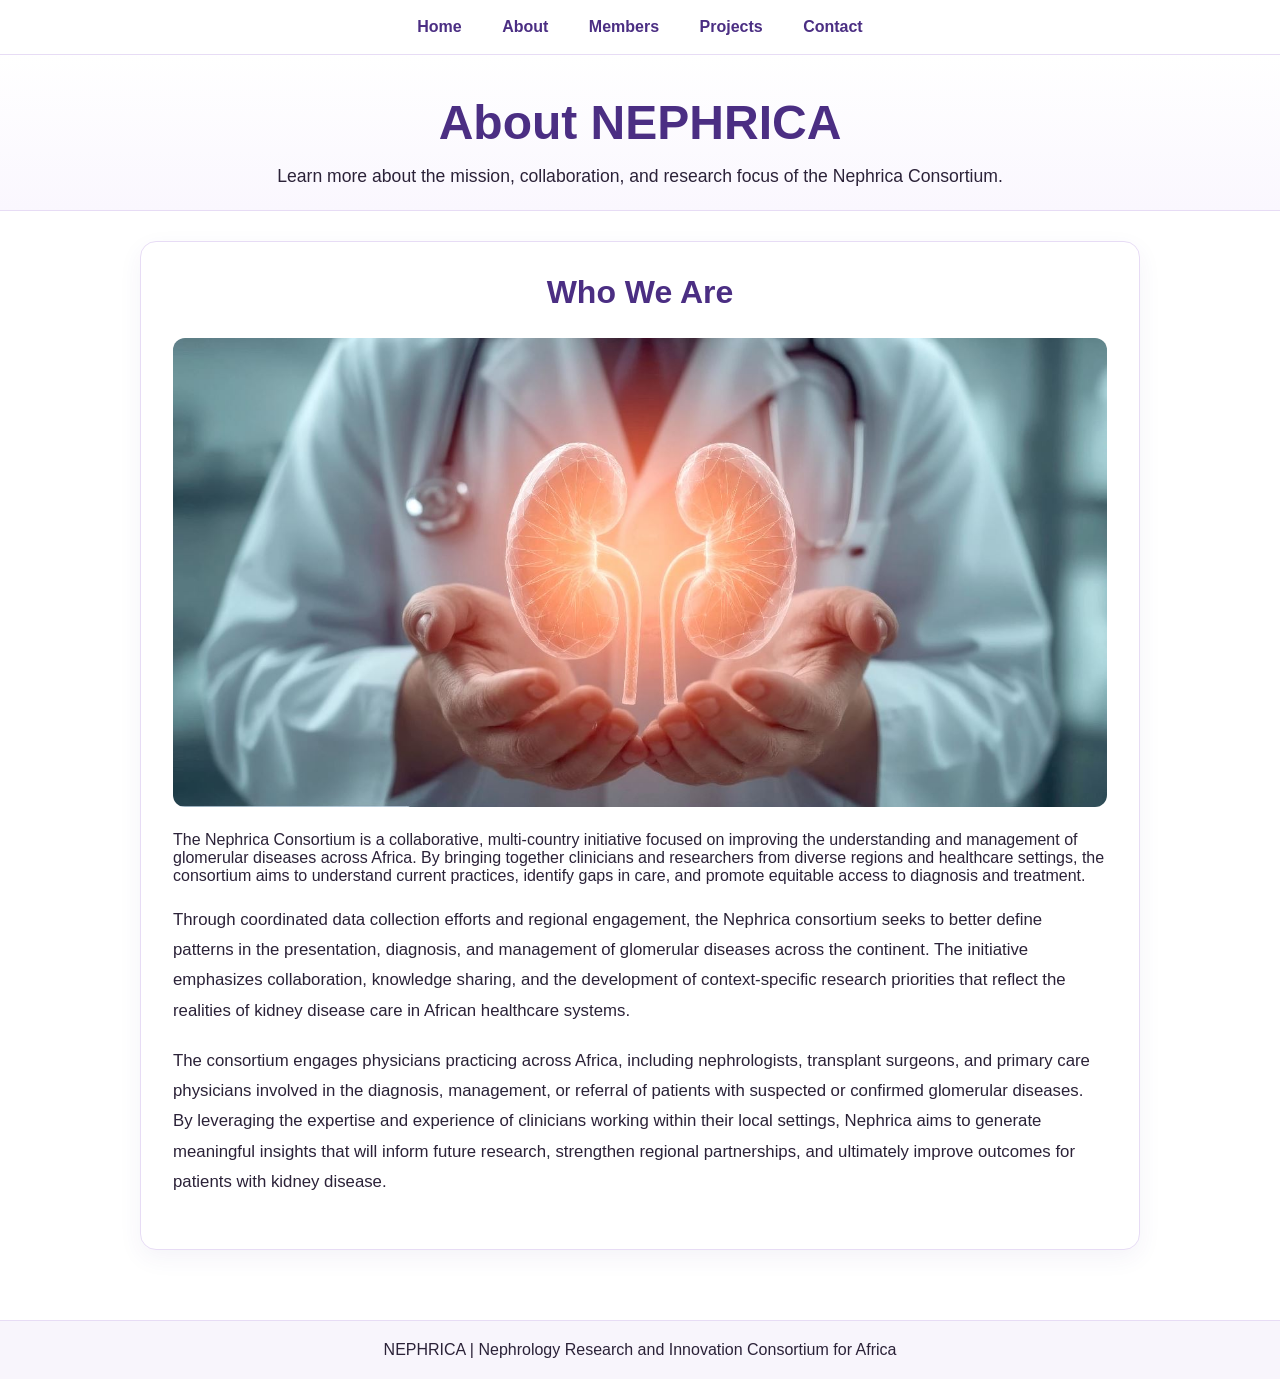
==== about.html @ 4f5b0bb7 "Update about.html" ====
<!DOCTYPE html>
<html lang="en">
<head>
  <meta charset="UTF-8">
  <meta name="viewport" content="width=device-width, initial-scale=1.0">
  <title>About | NEPHRICA</title>

  <style>
    :root {
      --deep-purple: #4b2e83;
      --mid-purple: #6d4db3;
      --light-purple: #efe8fb;
      --soft-purple: #f8f5fc;
      --text-dark: #2b2238;
      --border: #e7dcf5;
    }

    body {
      margin: 0;
      font-family: Arial, sans-serif;
      background: white;
      color: var(--text-dark);
      opacity: 0;
      transform: translateY(10px);
      animation: pageFade 0.8s ease forwards;
    }

    @keyframes pageFade {
      to {
        opacity: 1;
        transform: translateY(0);
      }
    }

    nav {
      background: white;
      border-bottom: 1px solid var(--border);
      padding: 18px;
      text-align: center;
    }

    nav a {
      color: var(--deep-purple);
      text-decoration: none;
      margin: 0 18px;
      font-weight: bold;
      transition: color 0.25s ease;
    }

    nav a:hover {
      color: var(--mid-purple);
    }

    .hero {
      text-align: center;
      padding: 40px 20px 20px;
      background: linear-gradient(180deg, #ffffff 0%, #faf7fe 100%);
      border-bottom: 1px solid var(--border);
    }

    .hero h1 {
      margin: 0;
      color: var(--deep-purple);
      font-size: 3rem;
    }

    .hero p {
      margin: 12px auto 0;
      max-width: 900px;
      font-size: 1.1rem;
      line-height: 1.6;
    }

    .content {
      max-width: 1000px;
      margin: 30px auto;
      padding: 0 20px 40px;
    }

    .content-card {
      background: white;
      border: 1px solid var(--border);
      border-radius: 16px;
      padding: 32px;
      box-shadow: 0 8px 24px rgba(75, 46, 131, 0.06);
    }

    .content-card h2 {
      color: var(--deep-purple);
      margin-top: 0;
      font-size: 2rem;
      text-align: center;
    }

    .content-card p {
      font-size: 1.05rem;
      line-height: 1.8;
      margin-bottom: 20px;
    }

    footer {
      margin-top: 30px;
      padding: 20px;
      text-align: center;
      background: var(--soft-purple);
      border-top: 1px solid var(--border);
    }

    @media (max-width: 768px) {
      nav a {
        display: inline-block;
        margin: 8px 10px;
      }

      .hero h1 {
        font-size: 2.2rem;
      }

      .content-card {
        padding: 24px;
      }

      .content-card h2 {
        font-size: 1.6rem;
      }
    }
  </style>
</head>
<body>

  <nav>
    <a href="index.html">Home</a>
    <a href="about.html">About</a>
    <a href="members.html">Members</a>
    <a href="projects.html">Projects</a>
    <a href="contact.html">Contact</a>
  </nav>

  <section class="hero">
    <h1>About NEPHRICA</h1>
    <p>
      Learn more about the mission, collaboration, and research focus of the Nephrica Consortium.
    </p>
  </section>

  <div class="content">
    <div class="content-card">
      <h2>Who We Are</h2>

      <!-- ADDED IMAGE (kidney.jpg) -->
      <img src="./images/kidney.JPG" style="width:100%; height:auto; border-radius:12px; margin-bottom:20px;">
        The Nephrica Consortium is a collaborative, multi-country initiative focused on improving the understanding and management of glomerular diseases across Africa. By bringing together clinicians and researchers from diverse regions and healthcare settings, the consortium aims to understand current practices, identify gaps in care, and promote equitable access to diagnosis and treatment.
      </p>

      <p>
        Through coordinated data collection efforts and regional engagement, the Nephrica consortium seeks to better define patterns in the presentation, diagnosis, and management of glomerular diseases across the continent. The initiative emphasizes collaboration, knowledge sharing, and the development of context-specific research priorities that reflect the realities of kidney disease care in African healthcare systems.
      </p>

      <p>
        The consortium engages physicians practicing across Africa, including nephrologists, transplant surgeons, and primary care physicians involved in the diagnosis, management, or referral of patients with suspected or confirmed glomerular diseases. By leveraging the expertise and experience of clinicians working within their local settings, Nephrica aims to generate meaningful insights that will inform future research, strengthen regional partnerships, and ultimately improve outcomes for patients with kidney disease.
      </p>
    </div>
  </div>

  <footer>
    NEPHRICA | Nephrology Research and Innovation Consortium for Africa
  </footer>

</body>
</html>
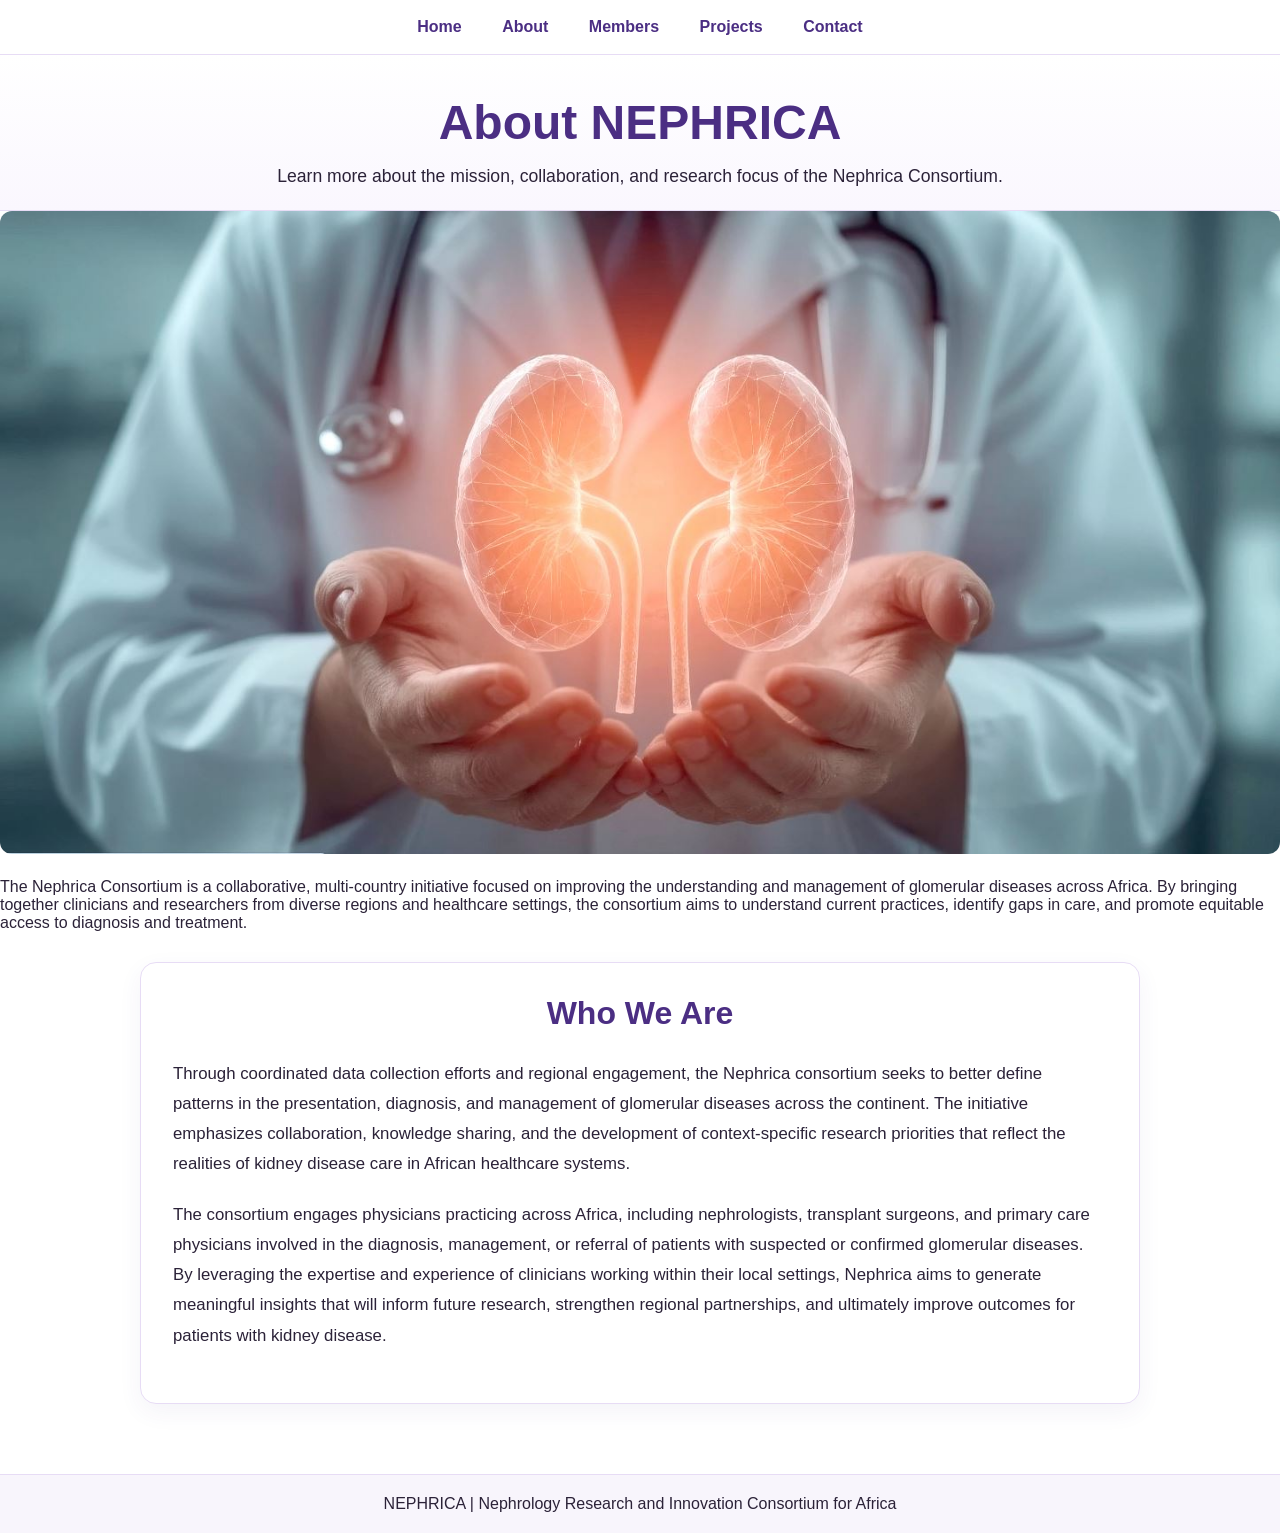
==== commit 0246a709: "Update about.html" ====
--- a/about.html
+++ b/about.html
@@ -142,15 +142,15 @@
       Learn more about the mission, collaboration, and research focus of the Nephrica Consortium.
     </p>
   </section>
-
+   <!-- ADDED IMAGE (kidney.jpg) -->
+      <img src="./images/kidney.JPG" style="width:100%; height:auto; border-radius:12px; margin-bottom:20px;">
+        The Nephrica Consortium is a collaborative, multi-country initiative focused on improving the understanding and management of glomerular diseases across Africa. By bringing together clinicians and researchers from diverse regions and healthcare settings, the consortium aims to understand current practices, identify gaps in care, and promote equitable access to diagnosis and treatment.
+      </p>
+  
   <div class="content">
     <div class="content-card">
       <h2>Who We Are</h2>
 
-      <!-- ADDED IMAGE (kidney.jpg) -->
-      <img src="./images/kidney.JPG" style="width:100%; height:auto; border-radius:12px; margin-bottom:20px;">
-        The Nephrica Consortium is a collaborative, multi-country initiative focused on improving the understanding and management of glomerular diseases across Africa. By bringing together clinicians and researchers from diverse regions and healthcare settings, the consortium aims to understand current practices, identify gaps in care, and promote equitable access to diagnosis and treatment.
-      </p>
 
       <p>
         Through coordinated data collection efforts and regional engagement, the Nephrica consortium seeks to better define patterns in the presentation, diagnosis, and management of glomerular diseases across the continent. The initiative emphasizes collaboration, knowledge sharing, and the development of context-specific research priorities that reflect the realities of kidney disease care in African healthcare systems.
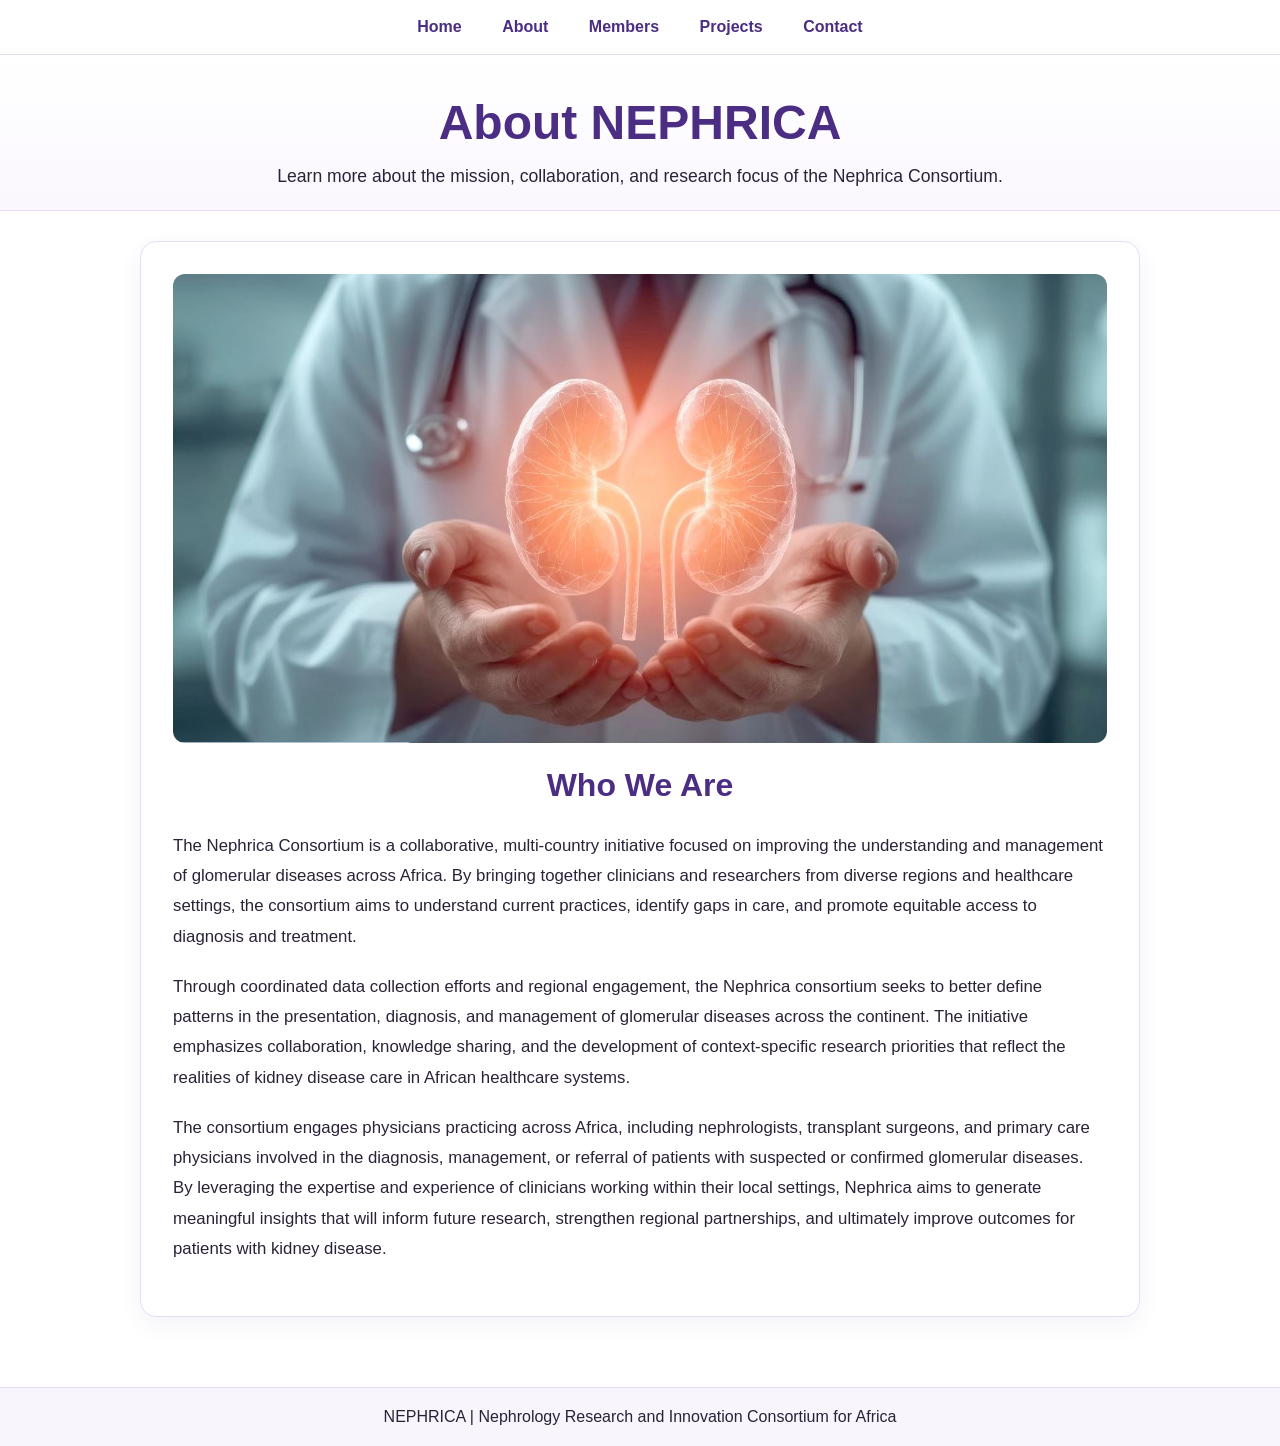
==== commit dd020ce9: "Update about.html" ====
--- a/about.html
+++ b/about.html
@@ -142,15 +142,19 @@
       Learn more about the mission, collaboration, and research focus of the Nephrica Consortium.
     </p>
   </section>
-   <!-- ADDED IMAGE (kidney.jpg) -->
+
+  <div class="content">
+    <div class="content-card">
+
+      <!-- IMAGE FIRST -->
       <img src="./images/kidney.JPG" style="width:100%; height:auto; border-radius:12px; margin-bottom:20px;">
+
+      <!-- HEADING MOVED BELOW IMAGE -->
+      <h2>Who We Are</h2>
+
+      <p>
         The Nephrica Consortium is a collaborative, multi-country initiative focused on improving the understanding and management of glomerular diseases across Africa. By bringing together clinicians and researchers from diverse regions and healthcare settings, the consortium aims to understand current practices, identify gaps in care, and promote equitable access to diagnosis and treatment.
       </p>
-  
-  <div class="content">
-    <div class="content-card">
-      <h2>Who We Are</h2>
-
 
       <p>
         Through coordinated data collection efforts and regional engagement, the Nephrica consortium seeks to better define patterns in the presentation, diagnosis, and management of glomerular diseases across the continent. The initiative emphasizes collaboration, knowledge sharing, and the development of context-specific research priorities that reflect the realities of kidney disease care in African healthcare systems.
@@ -159,6 +163,7 @@
       <p>
         The consortium engages physicians practicing across Africa, including nephrologists, transplant surgeons, and primary care physicians involved in the diagnosis, management, or referral of patients with suspected or confirmed glomerular diseases. By leveraging the expertise and experience of clinicians working within their local settings, Nephrica aims to generate meaningful insights that will inform future research, strengthen regional partnerships, and ultimately improve outcomes for patients with kidney disease.
       </p>
+
     </div>
   </div>
 
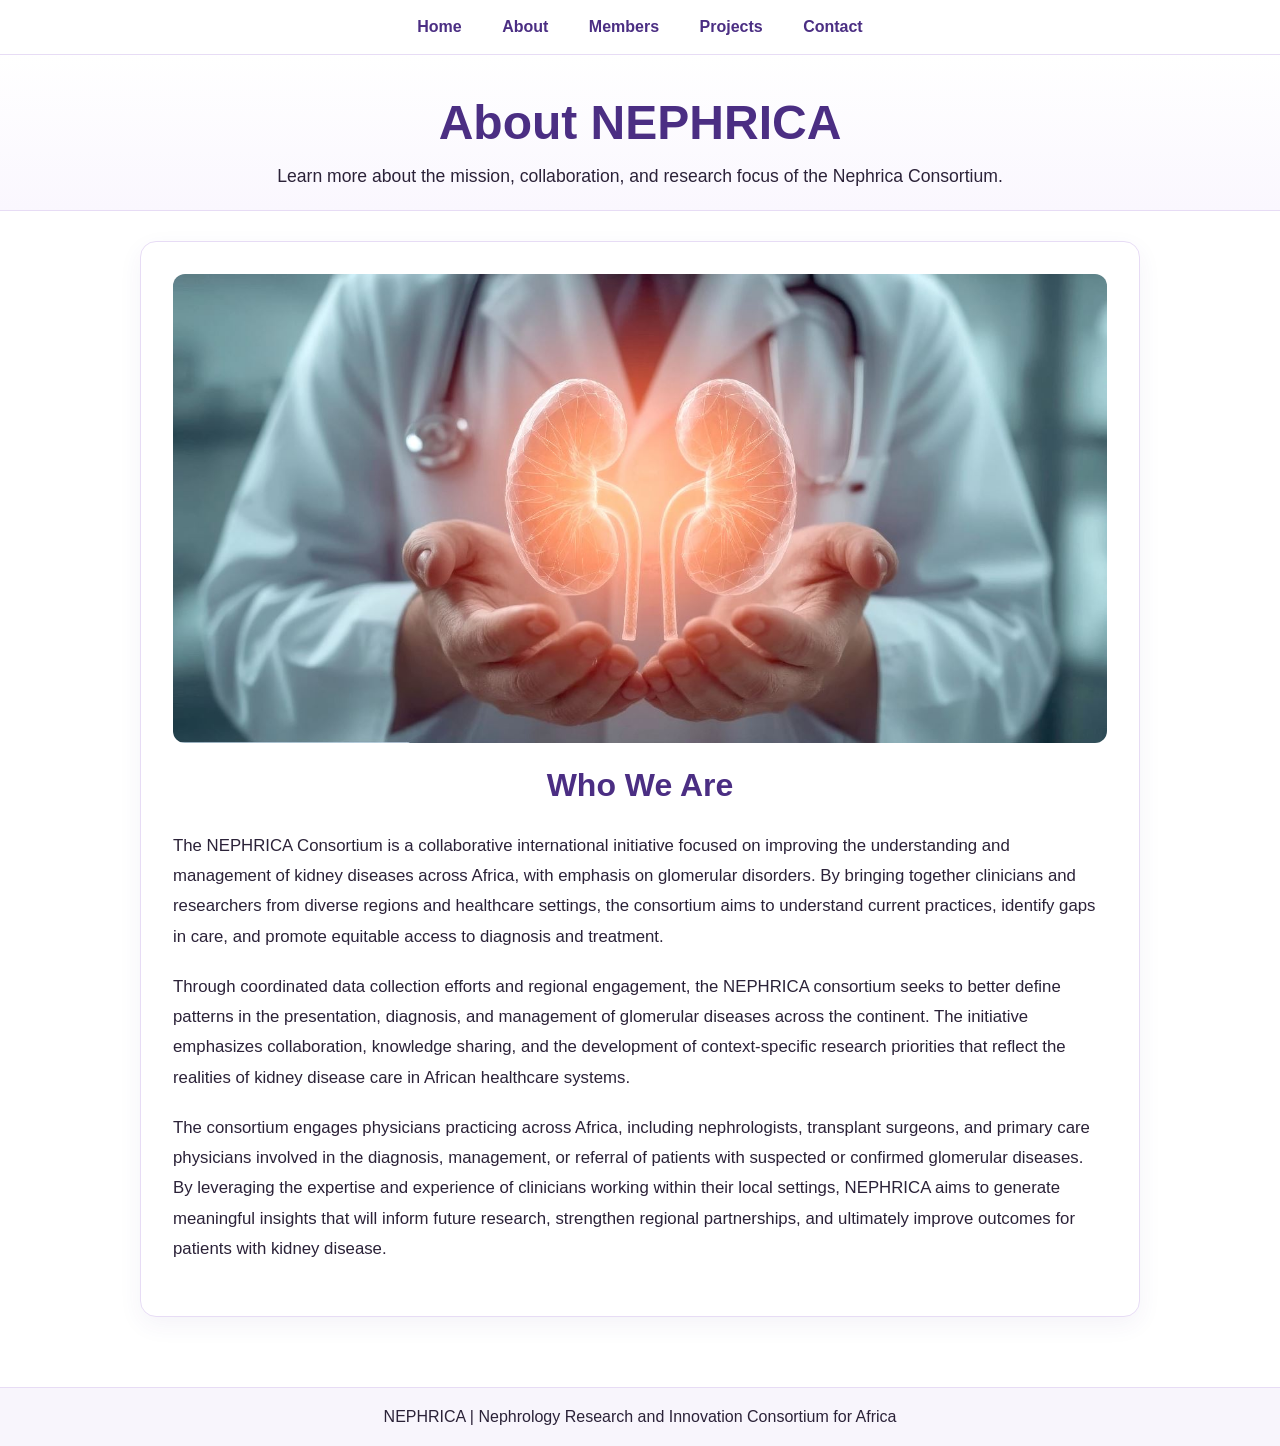
==== commit 08cc0165: "Update about.html" ====
--- a/about.html
+++ b/about.html
@@ -153,15 +153,15 @@
       <h2>Who We Are</h2>
 
       <p>
-        The Nephrica Consortium is a collaborative, multi-country initiative focused on improving the understanding and management of glomerular diseases across Africa. By bringing together clinicians and researchers from diverse regions and healthcare settings, the consortium aims to understand current practices, identify gaps in care, and promote equitable access to diagnosis and treatment.
+        The NEPHRICA Consortium is a collaborative international initiative focused on improving the understanding and management of kidney diseases across Africa, with emphasis on glomerular disorders. By bringing together clinicians and researchers from diverse regions and healthcare settings, the consortium aims to understand current practices, identify gaps in care, and promote equitable access to diagnosis and treatment.
       </p>
 
       <p>
-        Through coordinated data collection efforts and regional engagement, the Nephrica consortium seeks to better define patterns in the presentation, diagnosis, and management of glomerular diseases across the continent. The initiative emphasizes collaboration, knowledge sharing, and the development of context-specific research priorities that reflect the realities of kidney disease care in African healthcare systems.
+       Through coordinated data collection efforts and regional engagement, the NEPHRICA consortium seeks to better define patterns in the presentation, diagnosis, and management of glomerular diseases across the continent. The initiative emphasizes collaboration, knowledge sharing, and the development of context-specific research priorities that reflect the realities of kidney disease care in African healthcare systems.
       </p>
 
       <p>
-        The consortium engages physicians practicing across Africa, including nephrologists, transplant surgeons, and primary care physicians involved in the diagnosis, management, or referral of patients with suspected or confirmed glomerular diseases. By leveraging the expertise and experience of clinicians working within their local settings, Nephrica aims to generate meaningful insights that will inform future research, strengthen regional partnerships, and ultimately improve outcomes for patients with kidney disease.
+        The consortium engages physicians practicing across Africa, including nephrologists, transplant surgeons, and primary care physicians involved in the diagnosis, management, or referral of patients with suspected or confirmed glomerular diseases. By leveraging the expertise and experience of clinicians working within their local settings, NEPHRICA aims to generate meaningful insights that will inform future research, strengthen regional partnerships, and ultimately improve outcomes for patients with kidney disease.
       </p>
 
     </div>
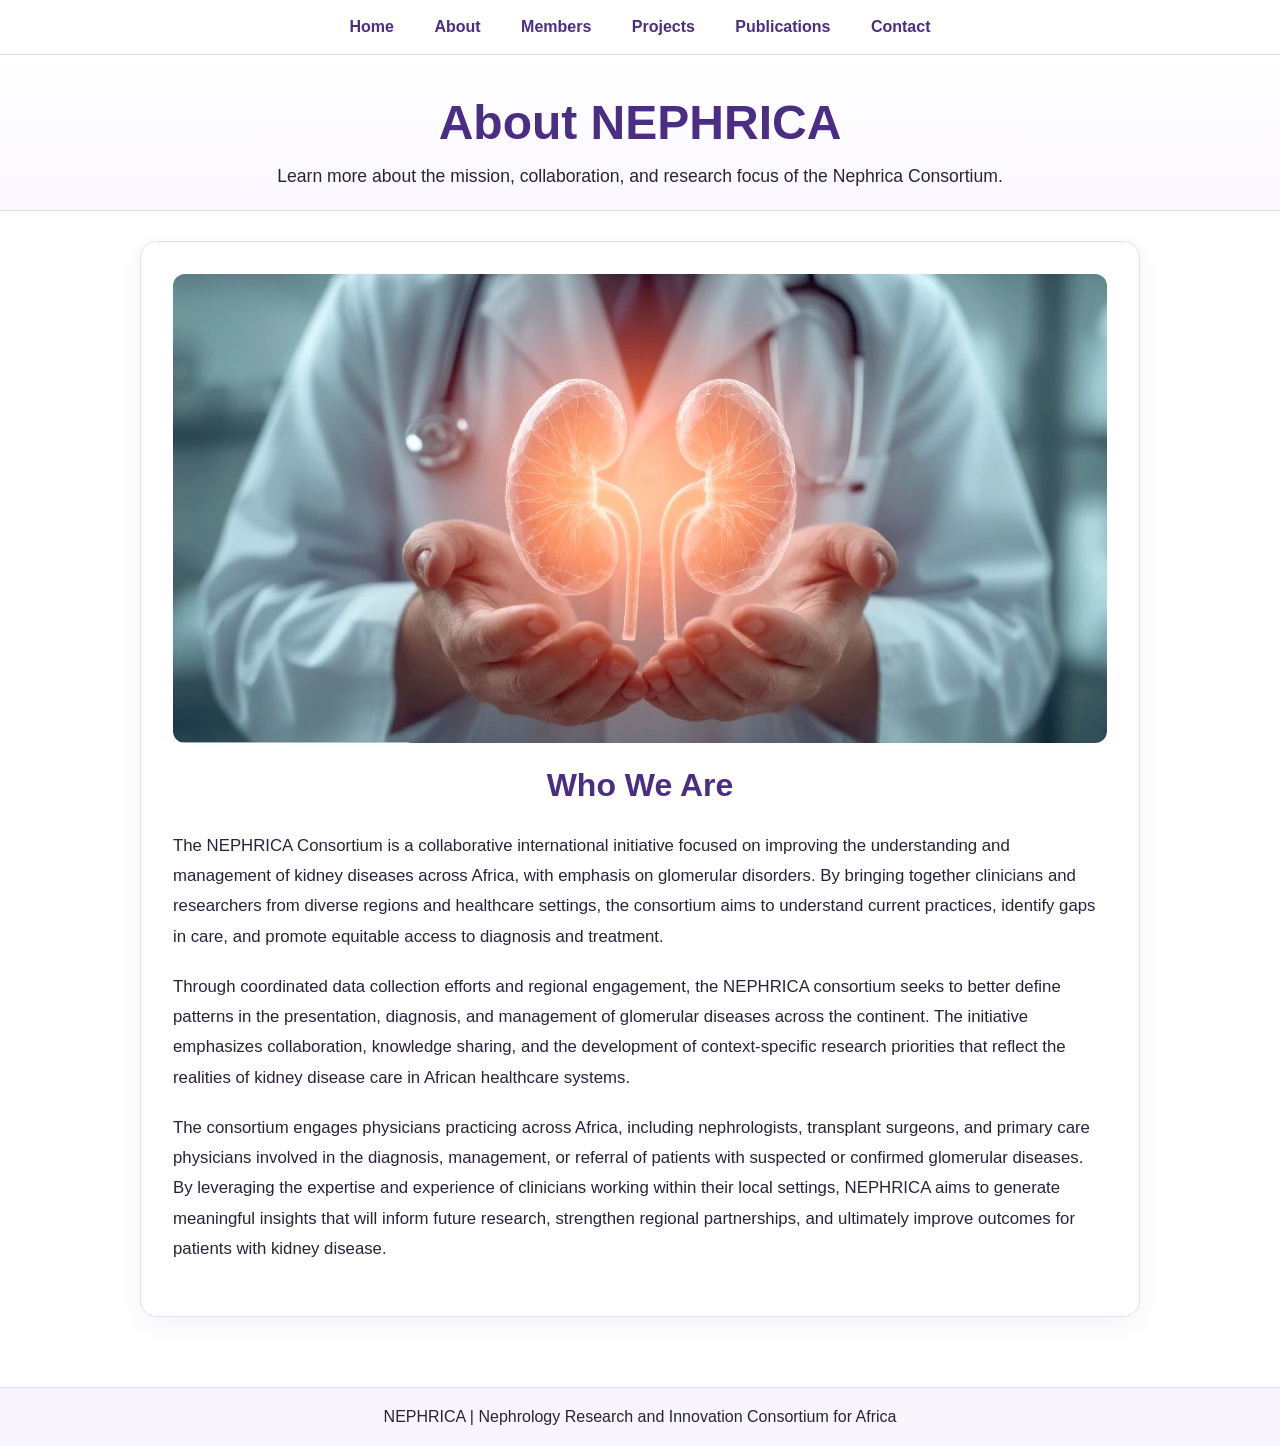
==== commit 79cfe715: "Update about.html" ====
--- a/about.html
+++ b/about.html
@@ -133,6 +133,7 @@
     <a href="about.html">About</a>
     <a href="members.html">Members</a>
     <a href="projects.html">Projects</a>
+     <a href="Publications.html">Publications</a>
     <a href="contact.html">Contact</a>
   </nav>
 
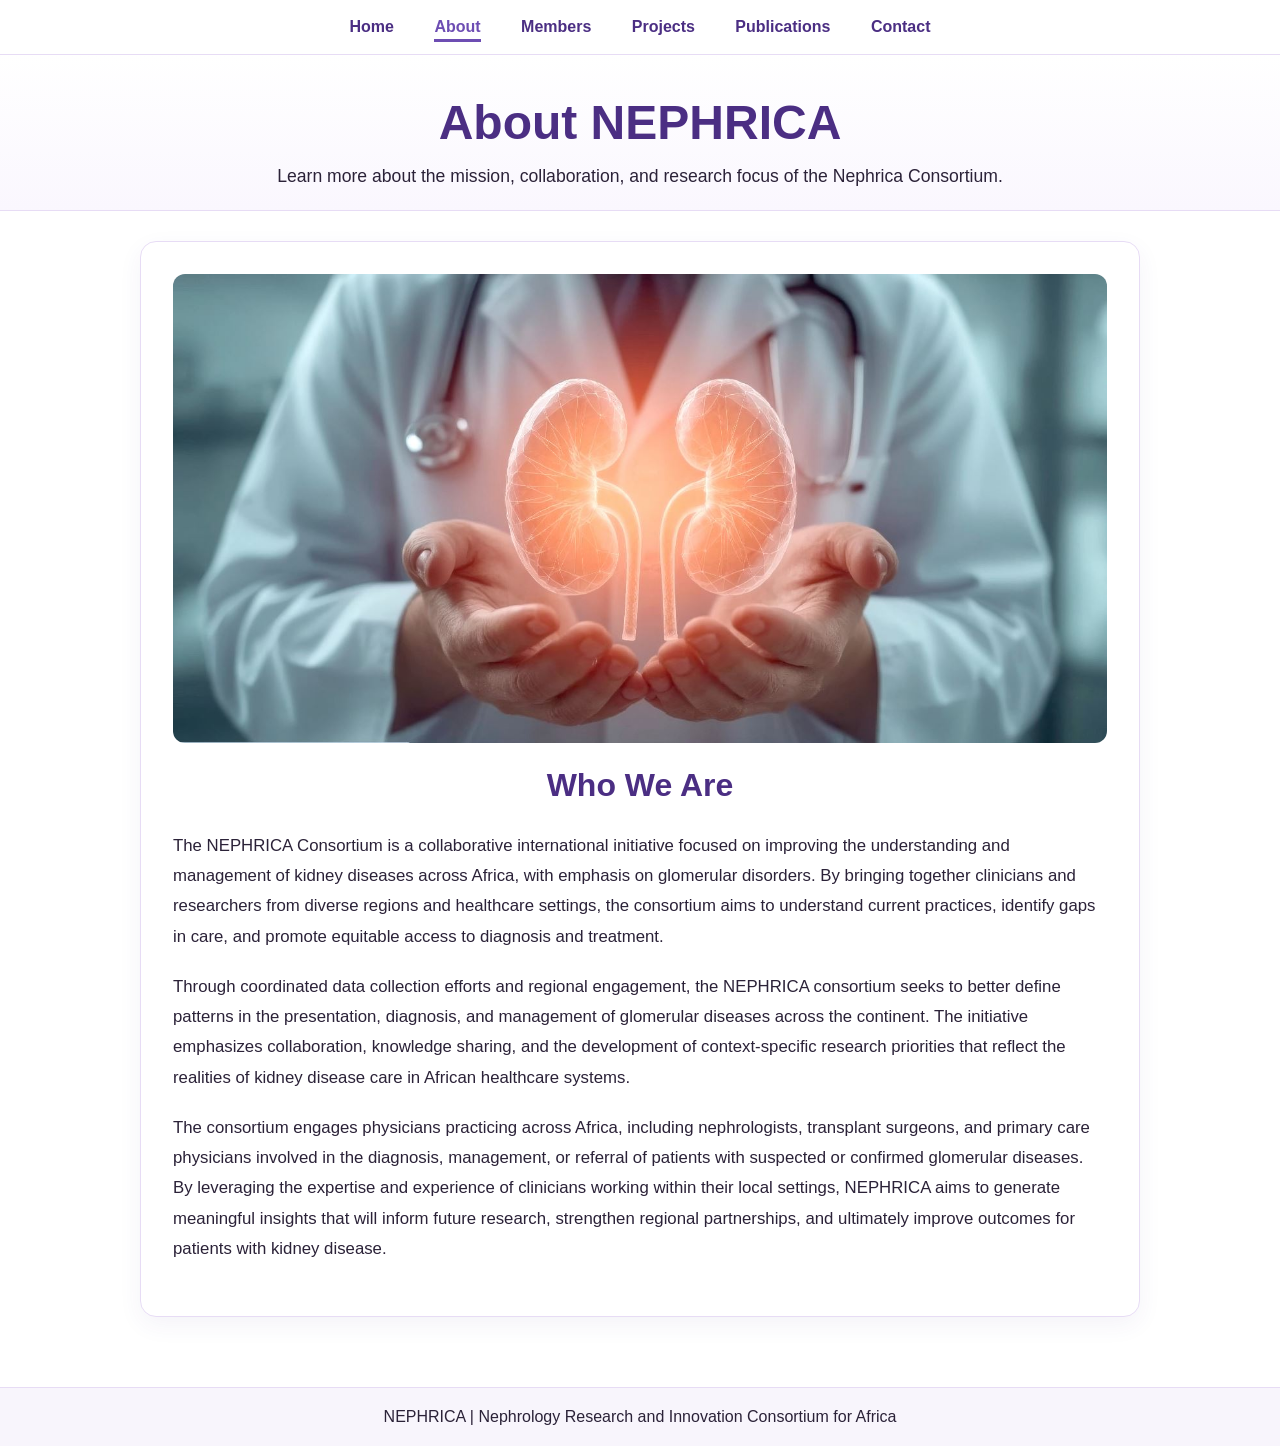
==== commit 402a39eb: "Update about.html" ====
--- a/about.html
+++ b/about.html
@@ -45,10 +45,16 @@
       margin: 0 18px;
       font-weight: bold;
       transition: color 0.25s ease;
+      padding-bottom: 4px;
     }
 
     nav a:hover {
       color: var(--mid-purple);
+    }
+
+    nav a.active {
+      color: var(--mid-purple);
+      border-bottom: 3px solid var(--mid-purple);
     }
 
     .hero {
@@ -130,10 +136,10 @@
 
   <nav>
     <a href="index.html">Home</a>
-    <a href="about.html">About</a>
+    <a href="about.html" class="active">About</a>
     <a href="members.html">Members</a>
     <a href="projects.html">Projects</a>
-     <a href="Publications.html">Publications</a>
+    <a href="Publications.html">Publications</a>
     <a href="contact.html">Contact</a>
   </nav>
 
